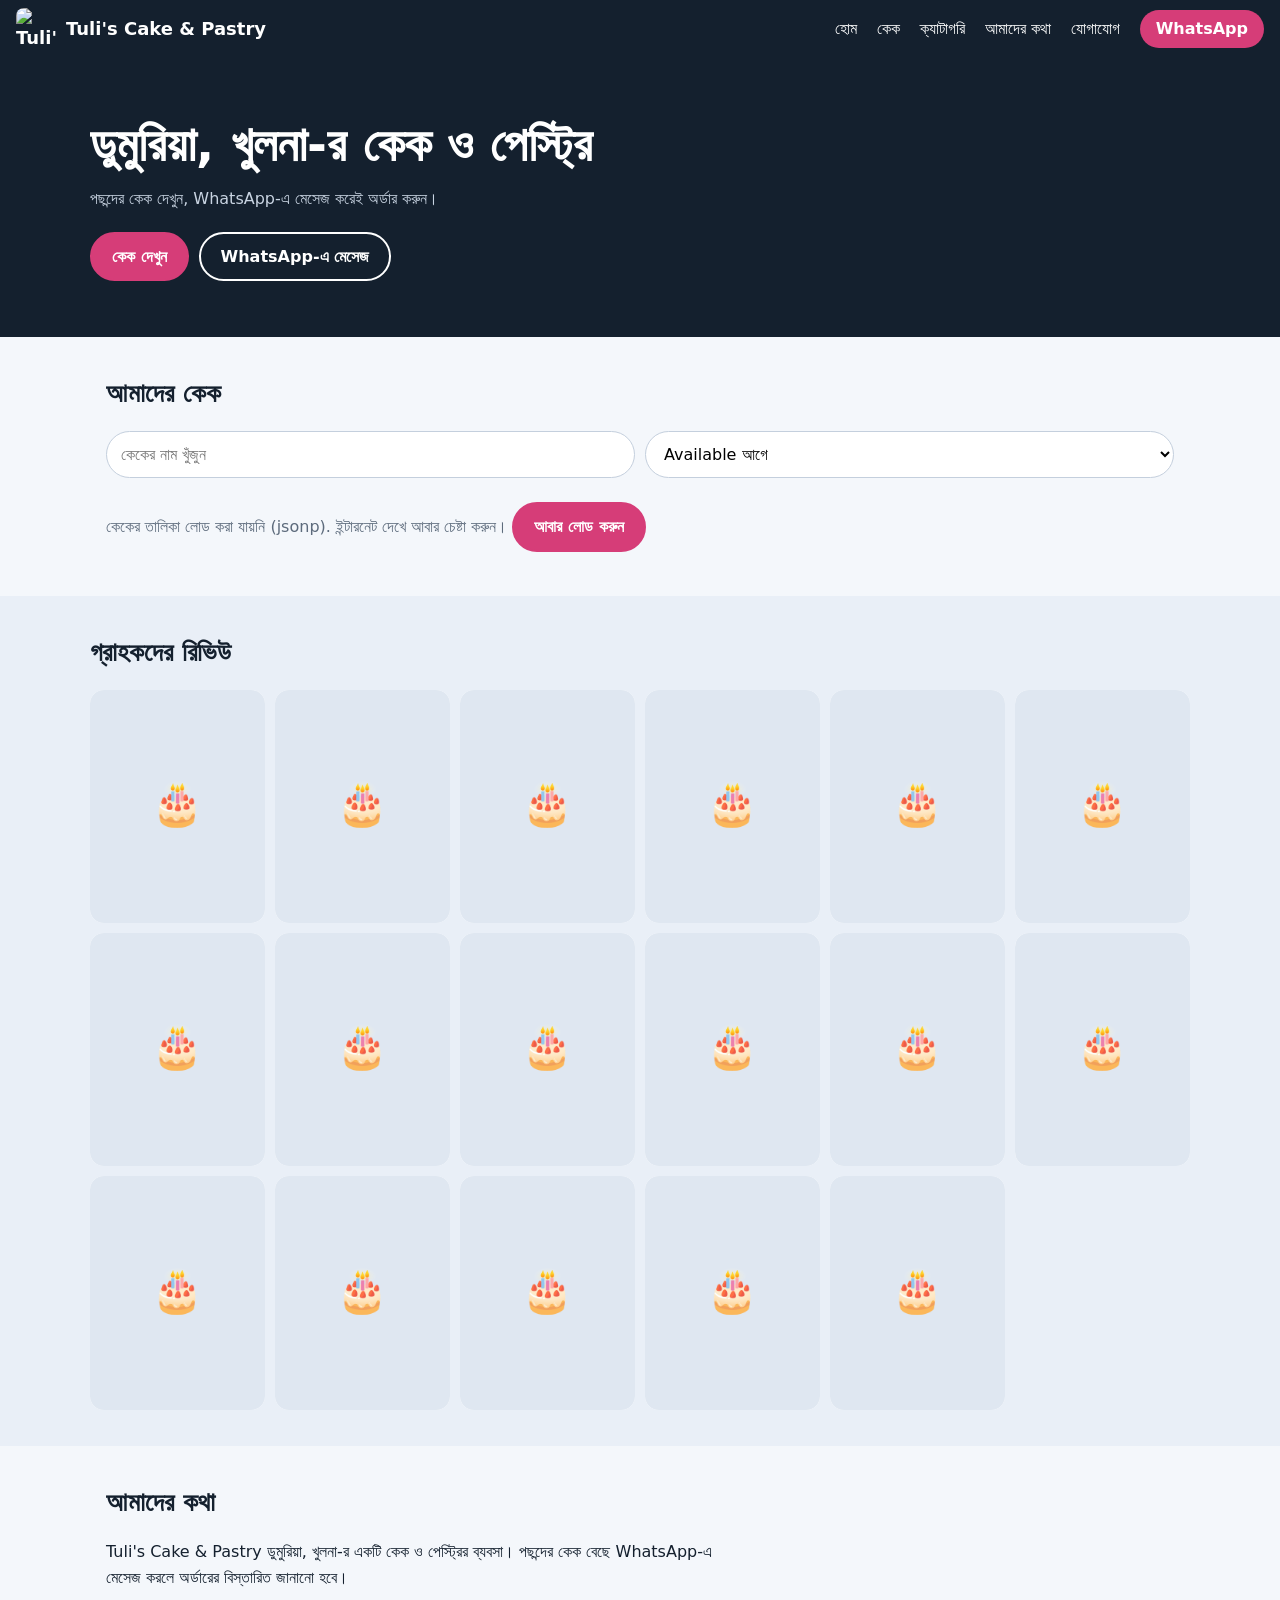
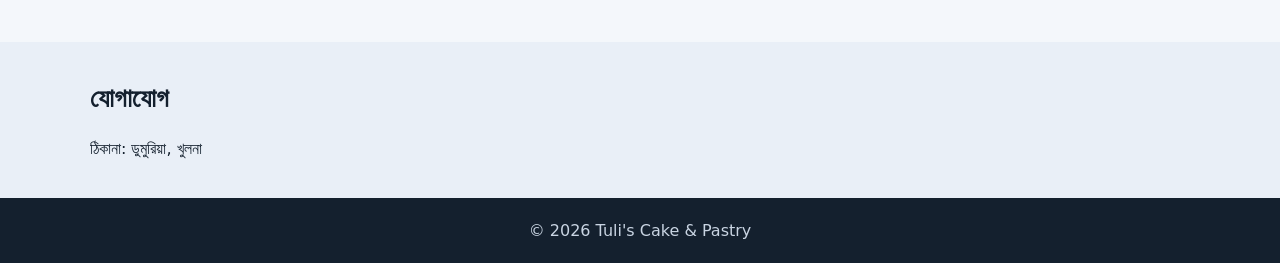
==== index.html @ d6d2726f "Add files via upload" ====
<!doctype html>
<html lang="bn">
<head>
<meta charset="utf-8">
<meta name="viewport" content="width=device-width,initial-scale=1">
<title>Tuli's Cake &amp; Pastry – ডুমুরিয়া, খুলনা</title>
<meta name="description" content="Tuli's Cake & Pastry, ডুমুরিয়া, খুলনা। কেক দেখুন, WhatsApp-এ অর্ডার করুন।">
<meta property="og:title" content="Tuli's Cake & Pastry">
<meta property="og:description" content="কেক দেখুন, WhatsApp-এ অর্ডার করুন।">
<meta property="og:type" content="website">
<meta property="og:image" content="assets/logo.webp">
<link rel="icon" href="assets/logo.webp">
<link rel="stylesheet" href="style.css">
</head>
<body>
<header class="hd">
  <a class="brand" href="#home"><img id="logo" alt="" width="40" height="42" hidden><span id="bn"></span></a>
  <button id="mb" aria-label="মেনু" aria-expanded="false">☰</button>
  <nav id="nv">
    <a href="#home">হোম</a><a href="#products">কেক</a><a href="#categories">ক্যাটাগরি</a><a href="#about">আমাদের কথা</a><a href="#contact">যোগাযোগ</a>
    <a class="wa" id="hwa" target="_blank" rel="noopener">WhatsApp</a>
  </nav>
</header>
<main>
<section id="home" class="hero">
  <div class="ht">
    <h1 id="hl"></h1>
    <p id="hd"></p>
    <div class="cta"><a class="btn" href="#products">কেক দেখুন</a><a class="btn alt" id="hwa2" target="_blank" rel="noopener">WhatsApp-এ মেসেজ</a></div>
  </div>
  <img id="himg" alt="" width="400" height="500" hidden>
</section>

<section id="products" class="sec">
  <h2>আমাদের কেক</h2>
  <div class="tools">
    <input id="q" type="search" placeholder="কেকের নাম খুঁজুন" aria-label="খুঁজুন">
    <select id="so" aria-label="সাজান">
      <option value="av">Available আগে</option><option value="df">ডিফল্ট</option>
      <option value="lo">দাম: কম থেকে বেশি</option><option value="hi">দাম: বেশি থেকে কম</option>
    </select>
  </div>
  <div id="categories" class="chips" role="group" aria-label="ক্যাটাগরি"></div>
  <p id="st" role="status"></p>
  <div id="grid" class="grid"></div>
</section>

<section id="reviews" class="sec alt">
  <h2>গ্রাহকদের রিভিউ</h2>
  <div id="rv" class="rv"></div>
</section>

<section id="about" class="sec"><h2>আমাদের কথা</h2><p id="ab" class="ab"></p></section>

<section id="contact" class="sec alt"><h2>যোগাযোগ</h2><ul id="ct" class="ct"></ul></section>
</main>
<footer class="ft">© <span id="yr"></span> <span id="fn"></span></footer>

<div id="lb" hidden role="dialog" aria-modal="true">
  <button id="lx" aria-label="বন্ধ">✕</button>
  <button id="lp" aria-label="আগের">‹</button>
  <figure><div id="lm"></div><figcaption><span id="lc"></span> <a id="lo" class="btn" target="_blank" rel="noopener" hidden>WhatsApp-এ অর্ডার</a></figcaption></figure>
  <button id="ln" aria-label="পরের">›</button>
</div>
<button id="top" aria-label="উপরে যান" hidden>↑</button>
<script src="config.js"></script>
<script src="script.js"></script>
</body>
</html>
---- style.css ----
:root{--ink:#14202e;--brand:#d63d78;--sky:#3a9bd6;--bg:#f4f7fb;--card:#fff;--mut:#5d6b7c;--r:14px}
*{box-sizing:border-box}html{scroll-behavior:smooth;scroll-padding-top:70px}
body{margin:0;font:16px/1.6 "Noto Sans Bengali","Hind Siliguri",system-ui,sans-serif;color:var(--ink);background:var(--bg)}
img{max-width:100%;display:block}a{color:inherit}
.hd{position:sticky;top:0;z-index:20;display:flex;align-items:center;justify-content:space-between;padding:8px 16px;background:var(--ink);color:#fff}
.brand{display:flex;align-items:center;gap:10px;text-decoration:none;font-weight:800;font-size:18px}
.brand img{border-radius:8px}
#mb{background:none;border:0;color:#fff;font-size:26px;cursor:pointer}
#nv{display:none;position:absolute;top:100%;left:0;right:0;flex-direction:column;background:var(--ink);padding:8px 16px 16px}
#nv.open{display:flex}#nv a{padding:10px 0;text-decoration:none;border-bottom:1px solid #ffffff1f}
#nv a.wa{margin-top:10px;border:0;background:var(--brand);text-align:center;border-radius:99px;font-weight:700}
.hero{display:grid;gap:24px;padding:32px 16px;background:var(--ink);color:#fff}
.hero h1{font-size:clamp(28px,7vw,48px);line-height:1.25;margin:0 0 12px;font-weight:800}
.hero p{margin:0 0 20px;color:#c9d4e2;max-width:46ch}
.hero img{width:100%;max-height:420px;object-fit:cover;border-radius:22px;border:4px solid var(--brand)}
.cta{display:flex;flex-wrap:wrap;gap:10px}
.btn{display:inline-block;padding:10px 20px;border-radius:99px;background:var(--brand);color:#fff;text-decoration:none;font-weight:700;border:2px solid var(--brand);cursor:pointer;font:inherit;font-weight:700}
.btn.alt{background:none;border-color:#fff}.btn:hover{filter:brightness(1.1)}
.sec{padding:36px 16px;max-width:1100px;margin:auto}
.sec.alt{max-width:none;background:#e9eff7}.sec.alt>*{max-width:1100px;margin-left:auto;margin-right:auto}
h2{margin:0 0 16px;font-size:26px}
.tools{display:flex;flex-wrap:wrap;gap:10px;margin-bottom:12px}
.tools input,.tools select{flex:1 1 180px;padding:10px 14px;border:1px solid #c4cfdd;border-radius:99px;font:inherit;background:#fff}
.chips{display:flex;flex-wrap:wrap;gap:8px;margin-bottom:12px}
.chips button{padding:6px 16px;border-radius:99px;border:1px solid #c4cfdd;background:#fff;font:inherit;cursor:pointer}
.chips button.on{background:var(--ink);color:#fff;border-color:var(--ink)}
#st{color:var(--mut);margin:8px 0}
.grid{display:grid;grid-template-columns:repeat(2,1fr);gap:12px}
.card{background:var(--card);border-radius:var(--r);overflow:hidden;display:flex;flex-direction:column;box-shadow:0 1px 3px #14202e1a}
.ph{padding:0;border:0;background:#dfe7f1;cursor:zoom-in;aspect-ratio:4/5}
.ph img{width:100%;height:100%;object-fit:cover}
.cb{padding:10px 12px 14px;display:flex;flex-direction:column;gap:4px;flex:1}
.cb small{color:var(--mut)}.cb b{font-size:16px}
.pr{color:var(--brand);font-weight:800}.na{color:var(--mut);font-weight:700}
.cb .btn{margin-top:auto;text-align:center;padding:8px 12px}
.rv{display:grid;grid-template-columns:repeat(2,1fr);gap:10px}
.rv button{padding:0;border:0;border-radius:var(--r);overflow:hidden;aspect-ratio:3/4;background:#fff;cursor:zoom-in}
.rv img{width:100%;height:100%;object-fit:cover;object-position:top}
.ab{max-width:60ch}
.ct{list-style:none;padding:0;margin:0 auto;display:grid;gap:8px}
.ct a{color:var(--brand);font-weight:700}
.ft{text-align:center;padding:20px;background:var(--ink);color:#c9d4e2}
#lb{position:fixed;inset:0;z-index:50;background:#000d;display:flex;align-items:center;justify-content:center;gap:4px}
#lb[hidden]{display:none}
#lb figure{margin:0;max-width:calc(100% - 96px);text-align:center;color:#fff}
#lm img{max-height:78vh;margin:auto;border-radius:10px}
#lb figcaption{margin-top:10px;display:flex;flex-direction:column;align-items:center;gap:8px}
#lb>button{background:#ffffff26;border:0;color:#fff;font-size:30px;width:44px;height:44px;border-radius:50%;cursor:pointer}
#lx{position:absolute;top:12px;right:12px}
#top{position:fixed;right:14px;bottom:14px;width:44px;height:44px;border-radius:50%;border:0;background:var(--ink);color:#fff;font-size:22px;cursor:pointer;z-index:15}
.card{animation:in .35s both}@keyframes in{from{opacity:0}}
@media(prefers-reduced-motion:reduce){*{animation:none!important;scroll-behavior:auto!important}}
:focus-visible{outline:3px solid var(--sky);outline-offset:2px}
@media(min-width:640px){.grid{grid-template-columns:repeat(3,1fr)}.rv{grid-template-columns:repeat(4,1fr)}}
@media(min-width:900px){
 #mb{display:none}#nv{display:flex;position:static;flex-direction:row;align-items:center;gap:20px;padding:0;background:none}
 #nv a{border:0;padding:0}#nv a.wa{margin:0;padding:6px 16px}
 .hero{grid-template-columns:1.1fr .9fr;align-items:center;padding:56px max(16px,calc((100% - 1100px)/2))}
 .grid{grid-template-columns:repeat(4,1fr);gap:16px}.rv{grid-template-columns:repeat(6,1fr)}
}
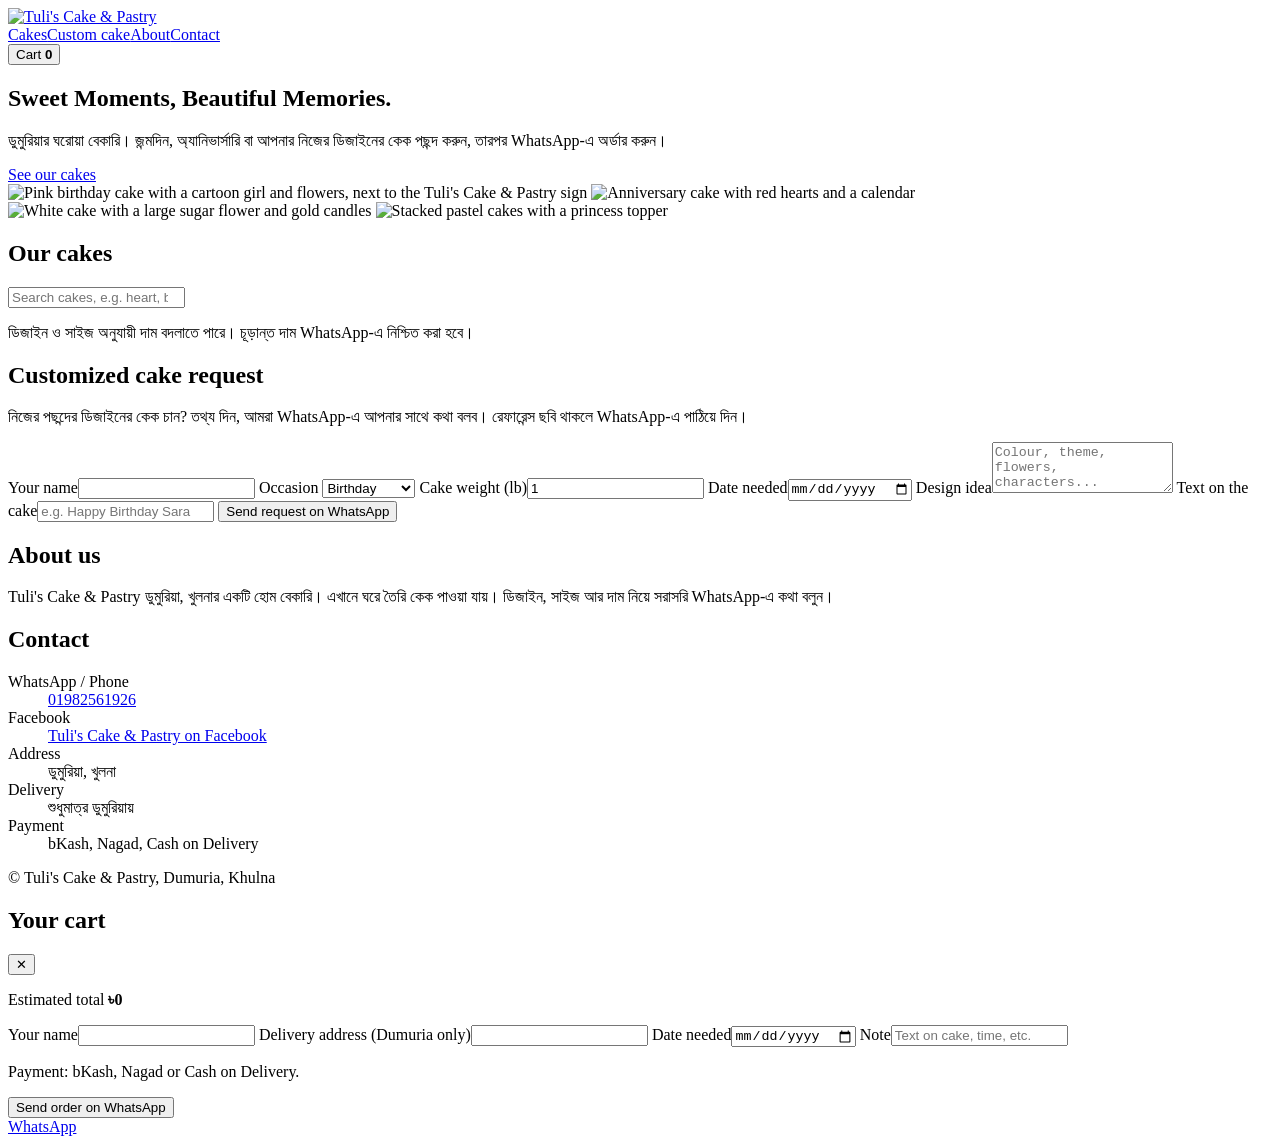
==== commit 9c26f25e: "Add files via upload" ====
--- a/index.html
+++ b/index.html
@@ -1,69 +1,116 @@
-<!doctype html>
+<!DOCTYPE html>
 <html lang="bn">
 <head>
 <meta charset="utf-8">
 <meta name="viewport" content="width=device-width,initial-scale=1">
-<title>Tuli's Cake &amp; Pastry – ডুমুরিয়া, খুলনা</title>
-<meta name="description" content="Tuli's Cake & Pastry, ডুমুরিয়া, খুলনা। কেক দেখুন, WhatsApp-এ অর্ডার করুন।">
+<title>Tuli's Cake & Pastry | Home Bakery in Dumuria, Khulna</title>
+<meta name="description" content="Tuli's Cake & Pastry: homemade birthday, theme, customized and anniversary cakes in Dumuria, Khulna. Choose your cake and order on WhatsApp.">
+<meta property="og:type" content="website">
 <meta property="og:title" content="Tuli's Cake & Pastry">
-<meta property="og:description" content="কেক দেখুন, WhatsApp-এ অর্ডার করুন।">
-<meta property="og:type" content="website">
-<meta property="og:image" content="assets/logo.webp">
-<link rel="icon" href="assets/logo.webp">
-<link rel="stylesheet" href="style.css">
+<meta property="og:description" content="Sweet Moments, Beautiful Memories. Homemade cakes in Dumuria, Khulna.">
+<meta property="og:image" content="assets/hero/hero-1.jpg">
+<meta name="theme-color" content="#12294A">
+<link rel="icon" href="assets/logo/logo-mark.svg" type="image/svg+xml">
+<link rel="preconnect" href="https://fonts.googleapis.com">
+<link rel="preconnect" href="https://fonts.gstatic.com" crossorigin>
+<link href="https://fonts.googleapis.com/css2?family=DM+Serif+Display&family=Hind+Siliguri:wght@400;500;600&display=swap" rel="stylesheet">
+<link rel="stylesheet" href="css/style.css">
+<script type="application/ld+json">{"@context":"https://schema.org","@type":"Bakery","name":"Tuli's Cake & Pastry","slogan":"Sweet Moments, Beautiful Memories.","description":"Home bakery making birthday, theme, customized and anniversary cakes.","telephone":"+8801982561926","image":"assets/hero/hero-1.jpg","address":{"@type":"PostalAddress","addressLocality":"Dumuria","addressRegion":"Khulna","addressCountry":"BD"},"sameAs":["https://www.facebook.com/share/1FAnDNrKje/"]}</script>
 </head>
 <body>
-<header class="hd">
-  <a class="brand" href="#home"><img id="logo" alt="" width="40" height="42" hidden><span id="bn"></span></a>
-  <button id="mb" aria-label="মেনু" aria-expanded="false">☰</button>
-  <nav id="nv">
-    <a href="#home">হোম</a><a href="#products">কেক</a><a href="#categories">ক্যাটাগরি</a><a href="#about">আমাদের কথা</a><a href="#contact">যোগাযোগ</a>
-    <a class="wa" id="hwa" target="_blank" rel="noopener">WhatsApp</a>
-  </nav>
+<header class="top">
+  <a href="#top" class="brand"><img src="assets/logo/logo.svg" alt="Tuli's Cake & Pastry" width="173" height="50"></a>
+  <nav aria-label="Main"><a href="#cakes">Cakes</a><a href="#custom">Custom cake</a><a href="#about">About</a><a href="#contact">Contact</a></nav>
+  <button id="cartBtn" class="cartbtn" type="button">Cart <b id="cartCount">0</b></button>
 </header>
-<main>
-<section id="home" class="hero">
-  <div class="ht">
-    <h1 id="hl"></h1>
-    <p id="hd"></p>
-    <div class="cta"><a class="btn" href="#products">কেক দেখুন</a><a class="btn alt" id="hwa2" target="_blank" rel="noopener">WhatsApp-এ মেসেজ</a></div>
-  </div>
-  <img id="himg" alt="" width="400" height="500" hidden>
-</section>
 
-<section id="products" class="sec">
-  <h2>আমাদের কেক</h2>
-  <div class="tools">
-    <input id="q" type="search" placeholder="কেকের নাম খুঁজুন" aria-label="খুঁজুন">
-    <select id="so" aria-label="সাজান">
-      <option value="av">Available আগে</option><option value="df">ডিফল্ট</option>
-      <option value="lo">দাম: কম থেকে বেশি</option><option value="hi">দাম: বেশি থেকে কম</option>
-    </select>
-  </div>
-  <div id="categories" class="chips" role="group" aria-label="ক্যাটাগরি"></div>
-  <p id="st" role="status"></p>
-  <div id="grid" class="grid"></div>
-</section>
+<main id="top">
+  <section class="hero">
+    <div>
+      <h1>Sweet Moments, Beautiful Memories.</h1>
+      <p>ডুমুরিয়ার ঘরোয়া বেকারি। জন্মদিন, অ্যানিভার্সারি বা আপনার নিজের ডিজাইনের কেক পছন্দ করুন, তারপর WhatsApp-এ অর্ডার করুন।</p>
+      <a class="btn" href="#cakes">See our cakes</a>
+    </div>
+    <div class="hero-img" id="heroImg">
+      <img src="assets/hero/hero-1.jpg" alt="Pink birthday cake with a cartoon girl and flowers, next to the Tuli's Cake & Pastry sign" class="on" width="750" height="975">
+      <img src="assets/hero/hero-2.jpg" alt="Anniversary cake with red hearts and a calendar" width="750" height="975">
+      <img src="assets/hero/hero-3.jpg" alt="White cake with a large sugar flower and gold candles" width="750" height="975">
+      <img src="assets/hero/hero-4.jpg" alt="Stacked pastel cakes with a princess topper" width="750" height="975">
+    </div>
+  </section>
 
-<section id="reviews" class="sec alt">
-  <h2>গ্রাহকদের রিভিউ</h2>
-  <div id="rv" class="rv"></div>
-</section>
+  <section class="sec" id="offers" hidden>
+    <h2>Best sellers &amp; offers</h2>
+    <div class="grid" id="offerGrid"></div>
+  </section>
 
-<section id="about" class="sec"><h2>আমাদের কথা</h2><p id="ab" class="ab"></p></section>
+  <section class="sec" id="cakes">
+    <h2>Our cakes</h2>
+    <div class="tools">
+      <input id="search" type="search" placeholder="Search cakes, e.g. heart, butterfly" aria-label="Search cakes">
+      <div id="chips" class="chips"></div>
+    </div>
+    <div class="grid" id="grid"></div>
+    <p id="empty" class="note" hidden>No cakes match your search. Try another word or choose All cakes.</p>
+    <p class="note">ডিজাইন ও সাইজ অনুযায়ী দাম বদলাতে পারে। চূড়ান্ত দাম WhatsApp-এ নিশ্চিত করা হবে।</p>
+  </section>
 
-<section id="contact" class="sec alt"><h2>যোগাযোগ</h2><ul id="ct" class="ct"></ul></section>
+  <section class="sec" id="custom">
+    <h2>Customized cake request</h2>
+    <p>নিজের পছন্দের ডিজাইনের কেক চান? তথ্য দিন, আমরা WhatsApp-এ আপনার সাথে কথা বলব। রেফারেন্স ছবি থাকলে WhatsApp-এ পাঠিয়ে দিন।</p>
+    <form id="customForm" class="form">
+      <label>Your name<input name="name" required autocomplete="name"></label>
+      <label>Occasion
+        <select name="occasion"><option>Birthday</option><option>Anniversary</option><option>Wedding</option><option>Other</option></select>
+      </label>
+      <label>Cake weight (lb)<input name="weight" type="number" min="1" step="0.5" value="1" required></label>
+      <label>Date needed<input name="date" type="date" required></label>
+      <label>Design idea<textarea name="design" rows="3" required placeholder="Colour, theme, flowers, characters..."></textarea></label>
+      <label>Text on the cake<input name="text" placeholder="e.g. Happy Birthday Sara"></label>
+      <button class="btn" type="submit">Send request on WhatsApp</button>
+    </form>
+  </section>
+
+  <section class="sec" id="about">
+    <h2>About us</h2>
+    <p class="wide">Tuli's Cake &amp; Pastry ডুমুরিয়া, খুলনার একটি হোম বেকারি। এখানে ঘরে তৈরি কেক পাওয়া যায়। ডিজাইন, সাইজ আর দাম নিয়ে সরাসরি WhatsApp-এ কথা বলুন।</p>
+  </section>
+
+  <section class="sec" id="contact">
+    <h2>Contact</h2>
+    <dl class="info">
+      <dt>WhatsApp / Phone</dt><dd><a href="tel:+8801982561926">01982561926</a></dd>
+      <dt>Facebook</dt><dd><a href="https://www.facebook.com/share/1FAnDNrKje/" target="_blank" rel="noopener">Tuli's Cake &amp; Pastry on Facebook</a></dd>
+      <dt>Address</dt><dd>ডুমুরিয়া, খুলনা</dd>
+      <dt>Delivery</dt><dd>শুধুমাত্র ডুমুরিয়ায়</dd>
+      <dt>Payment</dt><dd>bKash, Nagad, Cash on Delivery</dd>
+    </dl>
+  </section>
 </main>
-<footer class="ft">© <span id="yr"></span> <span id="fn"></span></footer>
 
-<div id="lb" hidden role="dialog" aria-modal="true">
-  <button id="lx" aria-label="বন্ধ">✕</button>
-  <button id="lp" aria-label="আগের">‹</button>
-  <figure><div id="lm"></div><figcaption><span id="lc"></span> <a id="lo" class="btn" target="_blank" rel="noopener" hidden>WhatsApp-এ অর্ডার</a></figcaption></figure>
-  <button id="ln" aria-label="পরের">›</button>
-</div>
-<button id="top" aria-label="উপরে যান" hidden>↑</button>
-<script src="config.js"></script>
-<script src="script.js"></script>
+<footer class="foot">© <span id="year"></span> Tuli's Cake &amp; Pastry, Dumuria, Khulna</footer>
+
+<div id="backdrop" class="backdrop"></div>
+<aside id="cart" class="drawer" aria-label="Your cart" aria-hidden="true">
+  <div class="dh"><h2>Your cart</h2><button id="cartClose" class="x" type="button" aria-label="Close cart">✕</button></div>
+  <ul id="cartList" class="clist"></ul>
+  <form id="cartForm" class="form">
+    <p class="tot">Estimated total <b id="cartTotal">৳0</b></p>
+    <label>Your name<input id="cName" required autocomplete="name"></label>
+    <label>Delivery address (Dumuria only)<input id="cAddr" required autocomplete="street-address"></label>
+    <label>Date needed<input id="cDate" type="date"></label>
+    <label>Note<input id="cNote" placeholder="Text on cake, time, etc."></label>
+    <p class="note">Payment: bKash, Nagad or Cash on Delivery.</p>
+    <button id="sendOrder" class="btn" type="submit">Send order on WhatsApp</button>
+  </form>
+</aside>
+
+<a id="waFloat" class="wa" href="#" target="_blank" rel="noopener">WhatsApp</a>
+
+<script src="js/config.js"></script>
+<script src="js/products.js"></script>
+<script src="js/filters.js"></script>
+<script src="js/cart.js"></script>
+<script src="js/app.js"></script>
 </body>
 </html>
